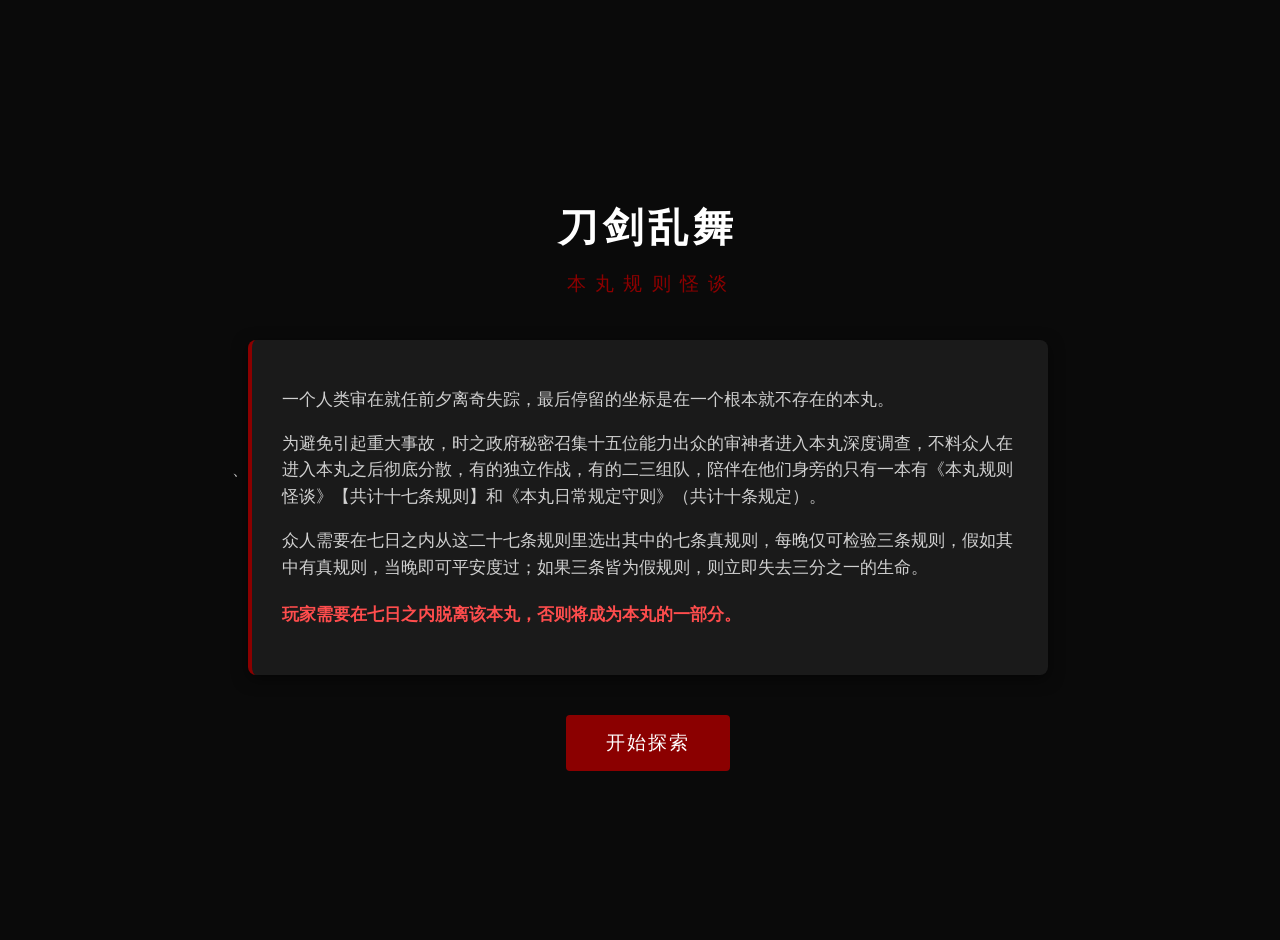
==== index.html @ ad8857df "Rename Honmaru.html to index.html" ====
、<!DOCTYPE html>
<html lang="zh-CN">
<head>
    <meta charset="UTF-8">
    <meta name="viewport" content="width=device-width, initial-scale=1.0">
    <title>刀剑乱舞 - 本丸规则怪谈</title>
    <style>
        :root {
            --bg-color: #0a0a0a;
            --text-color: #d0d0d0;
            --accent-color: #8b0000;
            --button-bg: #2a2a2a;
            --button-hover: #3a3a3a;
        }
        body {
            background-color: var(--bg-color);
            color: var(--text-color);
            font-family: "Microsoft YaHei", "PingFang SC", sans-serif;
            line-height: 1.6;
            margin: 0;
            padding: 20px;
            display: flex;
            justify-content: center;
            align-items: center;
            min-height: 100vh;
        }
        /* 首页样式 */
        #home-screen {
            max-width: 800px;
            width: 100%;
            text-align: center;
            animation: fadeIn 2s ease-in-out;
        }
        .game-title {
            font-size: 2.5em;
            color: #fff;
            margin-bottom: 10px;
            letter-spacing: 5px;
        }
        .game-subtitle {
            font-size: 1.2em;
            color: var(--accent-color);
            margin-bottom: 40px;
            letter-spacing: 2px;
        }
        .intro-text {
            text-align: left;
            background-color: #1a1a1a;
            padding: 30px;
            border-radius: 8px;
            border-left: 4px solid var(--accent-color);
            margin-bottom: 40px;
            box-shadow: 0 4px 15px rgba(0,0,0,0.5);
            font-size: 1.05em;
        }
        .warning-text {
            color: #ff4d4d;
            font-weight: bold;
            margin-top: 20px;
        }
        .start-btn {
            background-color: var(--accent-color);
            color: white;
            border: none;
            padding: 15px 40px;
            font-size: 1.2em;
            border-radius: 4px;
            cursor: pointer;
            transition: all 0.3s ease;
            letter-spacing: 2px;
        }
        .start-btn:hover {
            background-color: #a00000;
            box-shadow: 0 0 15px rgba(139, 0, 0, 0.6);
        }

        /* 游戏界面样式 */
        #game-container {
            display: none; /* 初始隐藏 */
            max-width: 800px;
            width: 100%;
            background-color: #1e1e1e;
            padding: 40px;
            border-radius: 8px;
            box-shadow: 0 4px 15px rgba(0,0,0,0.5);
            position: relative;
        }
        .story-text {
            font-size: 1.1em;
            margin-bottom: 30px;
            white-space: pre-wrap;
        }
        .choices-container {
            display: flex;
            flex-direction: column;
            gap: 15px;
        }
        .choice-btn {
            background-color: var(--button-bg);
            color: var(--text-color);
            border: 1px solid #444;
            padding: 15px 20px;
            font-size: 1em;
            text-align: left;
            cursor: pointer;
            border-radius: 4px;
            transition: all 0.3s ease;
        }
        .choice-btn:hover {
            background-color: var(--button-hover);
            border-color: #666;
        }

        /* 规则面板样式 */
        #rule-btn {
            display: none; /* 初始隐藏 */
            position: fixed;
            top: 20px;
            right: 20px;
            background-color: #333;
            border: 1px solid var(--accent-color);
            color: #ff4d4d;
            padding: 10px 15px;
            border-radius: 4px;
            cursor: pointer;
            z-index: 100;
            font-weight: bold;
            transition: all 0.3s;
        }
        #rule-btn:hover {
            background-color: var(--accent-color);
            color: white;
        }
        #rule-panel {
            display: none;
            position: fixed;
            top: 50%;
            left: 50%;
            transform: translate(-50%, -50%);
            width: 80%;
            max-width: 700px;
            height: 80vh;
            background-color: #111;
            border: 2px solid var(--accent-color);
            padding: 30px;
            overflow-y: auto;
            z-index: 101;
            box-shadow: 0 0 30px rgba(0,0,0,0.9);
        }
        #rule-panel h3 {
            color: #ff4d4d;
            border-bottom: 1px solid #444;
            padding-bottom: 10px;
        }
        .close-btn {
            float: right;
            background: none;
            border: none;
            color: white;
            font-size: 1.8em;
            cursor: pointer;
            line-height: 1;
        }
        #overlay {
            display: none;
            position: fixed;
            top: 0; left: 0; width: 100%; height: 100%;
            background: rgba(0,0,0,0.85);
            z-index: 100;
        }
        .achievement {
            color: #ff4d4d;
            font-weight: bold;
            font-size: 1.2em;
            text-align: center;
            margin-top: 20px;
        }

        @keyframes fadeIn {
            from { opacity: 0; transform: translateY(20px); }
            to { opacity: 1; transform: translateY(0); }
        }
    </style>
</head>
<body>

    <div id="home-screen">
        <h1 class="game-title">刀剑乱舞</h1>
        <div class="game-subtitle">本 丸 规 则 怪 谈</div>
        
        <div class="intro-text">
            <p>一个人类审在就任前夕离奇失踪，最后停留的坐标是在一个根本就不存在的本丸。</p>
            <p>为避免引起重大事故，时之政府秘密召集十五位能力出众的审神者进入本丸深度调查，不料众人在进入本丸之后彻底分散，有的独立作战，有的二三组队，陪伴在他们身旁的只有一本有《本丸规则怪谈》【共计十七条规则】和《本丸日常规定守则》（共计十条规定）。</p>
            <p>众人需要在七日之内从这二十七条规则里选出其中的七条真规则，每晚仅可检验三条规则，假如其中有真规则，当晚即可平安度过；如果三条皆为假规则，则立即失去三分之一的生命。</p>
            <p class="warning-text">玩家需要在七日之内脱离该本丸，否则将成为本丸的一部分。</p>
        </div>

        <button class="start-btn" onclick="startGame()">开始探索</button>
    </div>

    <button id="rule-btn" onclick="toggleRules()">查看随身手册</button>

    <div id="overlay" onclick="toggleRules()"></div>
    <div id="rule-panel">
        <button class="close-btn" onclick="toggleRules()">×</button>
        
        <h3>本丸日常规定守则：</h3>
        <p>1.本丸没有狐之助，如果您在本丸遇到了它，请尽快回到天守阁，如果窗户上一直出现它的身影，请不断默念“我才是本丸的审神者”，直到身影消失再停止默念，并且在第二天日出之前禁止离开天守阁。<br>
        2.本丸所有的刀都只存在初号机，如果您当天碰到了一振刀的二号机乃至三号机，那么请您当天就不要再回到天守阁，也不要去所在刀派的部屋过夜，否则您将会被祂盯上，这将会加速您在本丸迷失的速度。<br>
        3.在日落之前您可以去所有房间查询线索，但是请不要在刚来到本丸的三天之内去查看千叶樱状态，否则当晚将丢失三分之一的生命。<br>
        4.本丸提供一日三餐，您也可以前往厨房自己做饭吃，但是务必牢记请不要浪费任何一粒食物，就算做的再难吃也必须吃完，如果食材掉到了地上，请及时清理，禁止丢进垃圾捅内。<br>
        5.本丸的宵禁时间是晚上十点，请在晚上九点半之前回到天守阁并且不再外出，即使听到了任何声响也不可以开门。<br>
        6.如果您实在不想写公文，也可以写下一些笔记，方便后面的人来接手这个本丸。<br>
        7.如果在宵禁时间前，有刀男提出主动守夜，请先查看他的眼睛是否为白瞳，如果为正常瞳色，请委婉拒绝他；如果为白瞳，请在宵禁时间开始之前把他赶去别的刀派的部屋，否则当晚您将被取消检验规则的机会。<br>
        8.本丸当日的近侍是由您认定的，但是切记一天只能指定一位刀男为近侍，如果当日他在相处过程为白瞳，请不要再让他靠近你，避免您被污染。<br>
        9.如果您在呆在本丸期间时常感到晕眩、恶心、想吐，那么恭喜您已被本丸认可，在您的生命耗尽那刻就将成为本丸的一部分。<br>
        10.最后请您牢记“您是外来人员，如果您真的想成为本丸的审神者，自愿想成为本丸的一部分的话，就请您验证完所有真规则再离开吧！”</p>

        <h3>本丸规则怪谈：</h3>
        <p>1.本丸只有狐之助是真是存在的，如果您的身边出现刀剑男士，那一定是祂们伪装，请绝对相信狐之助的话，关键时候，它将会保住您的性命。<br>
        2.狐之助一般不出现在本丸，如果您在探索过程中发现了它，那么请立即远离天守阁，前往本丸的干叶樱底下过夜，且务必在宵禁时间后到达，否则您将迷在这个本丸彻底迷失。<br>
        3.本丸从始至终只有一个近侍，且一直为白瞳，如果您发现他的瞳色有变化，请迅速远离他，且把他困在天守阁，您可前往其他刀派的部屋过夜，直到第二天天亮为止。<br>
        4.规则三是假的。<br>
        5.请确保您从一开始是独自作战或者是与伙伴共同作战，务必牢记外来人员的人数，避免回去的时候多一个或者少一个人。<br>
        6.本丸保证审神者的一日三餐，您可以每日前往大广间用餐，即使浪费粮食也不会受到任何威胁，但是严禁进入厨房，您不会想知道食物的原材料是些什么的。<br>
        7.您来到本丸之后的三日内严禁前往查看千叶樱状态，否则您将会成为祂的一部分。<br>
        8.您可以在白日里进入所有的房间查看线索，如果在检查过程中发现部屋里有人，请不要发出任何声响，立即离开且务必回到天守阁，此后直到第二天太阳升起之后都不可外出。<br>
        9.本丸审神者的宵禁时间是晚上九点半，但是刀剑男士的宵禁时间是十点，如果您在这半个小时内无法回到天守阁，那么很可惜，您将失去三分之一的生命，且会出现晕眩、恶心、想吐的症状。<br>
        10.如果您出现晕眩、恶心、想吐的症状，可前往修复室【手入】，这可以大量缓解您的疼痛。<br>
        11.在【手入】过程中，请一直默念“我只是外来人员，并非本丸原住民”，直到【手入】过程结束为止，否则您将会被祂们盯上，成为本丸的一员。<br>
        12.如果您时常感觉背后发凉，请不要叵头，不然您将看到恐怖的东西。<br>
        13.请务必保证您能安全度过前三天，否则从第四天起您将会出现晕眩、恶心、想吐的症状。<br>
        14.本丸刀账已遗失，所以无法判定祂们会伪装成多少人出现在您身边，请您务必重视这个事情。<br>
        15.如果看到书桌上出现公文，请仔细查看，说不定里面有能帮助您离开的方法<br>
        16.以上的规则都是假的，无需遵守。<br>
        17.请您在来到本丸的第一天就去查看干叶樱的状态，并与祂签下契约，在此恭贺您成为本丸的新审神者。</p>
    </div>

    <div id="game-container">
        <div id="story-text" class="story-text"></div>
        <div id="choices-container" class="choices-container"></div>
    </div>

    <script src="end1.js"></script>
</body>
</html>
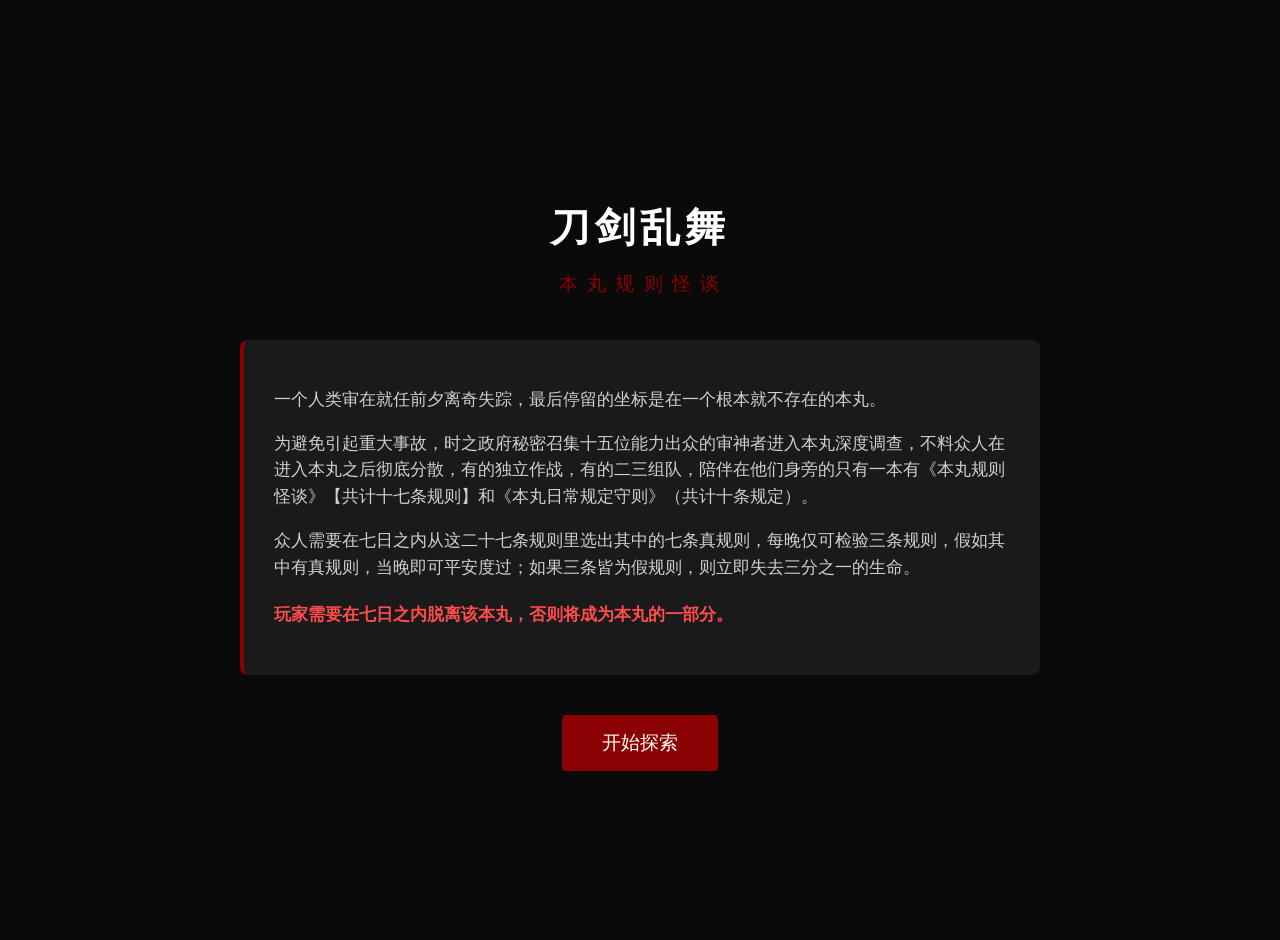
==== commit 32cfe179: "更新了背包，状态栏和控制脚本" ====
--- a/index.html
+++ b/index.html
@@ -1,209 +1,41 @@
-、<!DOCTYPE html>
+
+<!DOCTYPE html>
 <html lang="zh-CN">
 <head>
     <meta charset="UTF-8">
     <meta name="viewport" content="width=device-width, initial-scale=1.0">
     <title>刀剑乱舞 - 本丸规则怪谈</title>
-    <style>
-        :root {
-            --bg-color: #0a0a0a;
-            --text-color: #d0d0d0;
-            --accent-color: #8b0000;
-            --button-bg: #2a2a2a;
-            --button-hover: #3a3a3a;
-        }
-        body {
-            background-color: var(--bg-color);
-            color: var(--text-color);
-            font-family: "Microsoft YaHei", "PingFang SC", sans-serif;
-            line-height: 1.6;
-            margin: 0;
-            padding: 20px;
-            display: flex;
-            justify-content: center;
-            align-items: center;
-            min-height: 100vh;
-        }
-        /* 首页样式 */
-        #home-screen {
-            max-width: 800px;
-            width: 100%;
-            text-align: center;
-            animation: fadeIn 2s ease-in-out;
-        }
-        .game-title {
-            font-size: 2.5em;
-            color: #fff;
-            margin-bottom: 10px;
-            letter-spacing: 5px;
-        }
-        .game-subtitle {
-            font-size: 1.2em;
-            color: var(--accent-color);
-            margin-bottom: 40px;
-            letter-spacing: 2px;
-        }
-        .intro-text {
-            text-align: left;
-            background-color: #1a1a1a;
-            padding: 30px;
-            border-radius: 8px;
-            border-left: 4px solid var(--accent-color);
-            margin-bottom: 40px;
-            box-shadow: 0 4px 15px rgba(0,0,0,0.5);
-            font-size: 1.05em;
-        }
-        .warning-text {
-            color: #ff4d4d;
-            font-weight: bold;
-            margin-top: 20px;
-        }
-        .start-btn {
-            background-color: var(--accent-color);
-            color: white;
-            border: none;
-            padding: 15px 40px;
-            font-size: 1.2em;
-            border-radius: 4px;
-            cursor: pointer;
-            transition: all 0.3s ease;
-            letter-spacing: 2px;
-        }
-        .start-btn:hover {
-            background-color: #a00000;
-            box-shadow: 0 0 15px rgba(139, 0, 0, 0.6);
-        }
-
-        /* 游戏界面样式 */
-        #game-container {
-            display: none; /* 初始隐藏 */
-            max-width: 800px;
-            width: 100%;
-            background-color: #1e1e1e;
-            padding: 40px;
-            border-radius: 8px;
-            box-shadow: 0 4px 15px rgba(0,0,0,0.5);
-            position: relative;
-        }
-        .story-text {
-            font-size: 1.1em;
-            margin-bottom: 30px;
-            white-space: pre-wrap;
-        }
-        .choices-container {
-            display: flex;
-            flex-direction: column;
-            gap: 15px;
-        }
-        .choice-btn {
-            background-color: var(--button-bg);
-            color: var(--text-color);
-            border: 1px solid #444;
-            padding: 15px 20px;
-            font-size: 1em;
-            text-align: left;
-            cursor: pointer;
-            border-radius: 4px;
-            transition: all 0.3s ease;
-        }
-        .choice-btn:hover {
-            background-color: var(--button-hover);
-            border-color: #666;
-        }
-
-        /* 规则面板样式 */
-        #rule-btn {
-            display: none; /* 初始隐藏 */
-            position: fixed;
-            top: 20px;
-            right: 20px;
-            background-color: #333;
-            border: 1px solid var(--accent-color);
-            color: #ff4d4d;
-            padding: 10px 15px;
-            border-radius: 4px;
-            cursor: pointer;
-            z-index: 100;
-            font-weight: bold;
-            transition: all 0.3s;
-        }
-        #rule-btn:hover {
-            background-color: var(--accent-color);
-            color: white;
-        }
-        #rule-panel {
-            display: none;
-            position: fixed;
-            top: 50%;
-            left: 50%;
-            transform: translate(-50%, -50%);
-            width: 80%;
-            max-width: 700px;
-            height: 80vh;
-            background-color: #111;
-            border: 2px solid var(--accent-color);
-            padding: 30px;
-            overflow-y: auto;
-            z-index: 101;
-            box-shadow: 0 0 30px rgba(0,0,0,0.9);
-        }
-        #rule-panel h3 {
-            color: #ff4d4d;
-            border-bottom: 1px solid #444;
-            padding-bottom: 10px;
-        }
-        .close-btn {
-            float: right;
-            background: none;
-            border: none;
-            color: white;
-            font-size: 1.8em;
-            cursor: pointer;
-            line-height: 1;
-        }
-        #overlay {
-            display: none;
-            position: fixed;
-            top: 0; left: 0; width: 100%; height: 100%;
-            background: rgba(0,0,0,0.85);
-            z-index: 100;
-        }
-        .achievement {
-            color: #ff4d4d;
-            font-weight: bold;
-            font-size: 1.2em;
-            text-align: center;
-            margin-top: 20px;
-        }
-
-        @keyframes fadeIn {
-            from { opacity: 0; transform: translateY(20px); }
-            to { opacity: 1; transform: translateY(0); }
-        }
-    </style>
+    <link rel="stylesheet" href="style.css">
 </head>
 <body>
+
+    <div id="status-bar" style="display: none;">
+        <span class="status-item">🕒 第 <span id="ui-day">1</span> 天</span>
+        <span class="status-item status-life">❤️ 生命: <span id="ui-life">3/3</span></span>
+        <span class="status-item status-pollution">☠️ 污染度: <span id="ui-pollution">0</span>%</span>
+    </div>
+
+    <div id="top-buttons" style="display: none;">
+        <button class="side-btn" onclick="toggleRules()">查看手册</button>
+        <button class="side-btn" onclick="toggleInventory()">打开背包</button>
+    </div>
 
     <div id="home-screen">
         <h1 class="game-title">刀剑乱舞</h1>
         <div class="game-subtitle">本 丸 规 则 怪 谈</div>
-        
         <div class="intro-text">
             <p>一个人类审在就任前夕离奇失踪，最后停留的坐标是在一个根本就不存在的本丸。</p>
             <p>为避免引起重大事故，时之政府秘密召集十五位能力出众的审神者进入本丸深度调查，不料众人在进入本丸之后彻底分散，有的独立作战，有的二三组队，陪伴在他们身旁的只有一本有《本丸规则怪谈》【共计十七条规则】和《本丸日常规定守则》（共计十条规定）。</p>
             <p>众人需要在七日之内从这二十七条规则里选出其中的七条真规则，每晚仅可检验三条规则，假如其中有真规则，当晚即可平安度过；如果三条皆为假规则，则立即失去三分之一的生命。</p>
             <p class="warning-text">玩家需要在七日之内脱离该本丸，否则将成为本丸的一部分。</p>
         </div>
-
         <button class="start-btn" onclick="startGame()">开始探索</button>
     </div>
 
-    <button id="rule-btn" onclick="toggleRules()">查看随身手册</button>
+    <div id="overlay" style="display: none;" onclick="toggleRules(); toggleInventory();"></div>
 
-    <div id="overlay" onclick="toggleRules()"></div>
-    <div id="rule-panel">
+    <div id="rule-panel" class="panel" style="display: none;">
         <button class="close-btn" onclick="toggleRules()">×</button>
-        
         <h3>本丸日常规定守则：</h3>
         <p>1.本丸没有狐之助，如果您在本丸遇到了它，请尽快回到天守阁，如果窗户上一直出现它的身影，请不断默念“我才是本丸的审神者”，直到身影消失再停止默念，并且在第二天日出之前禁止离开天守阁。<br>
         2.本丸所有的刀都只存在初号机，如果您当天碰到了一振刀的二号机乃至三号机，那么请您当天就不要再回到天守阁，也不要去所在刀派的部屋过夜，否则您将会被祂盯上，这将会加速您在本丸迷失的速度。<br>
@@ -236,11 +68,21 @@
         17.请您在来到本丸的第一天就去查看干叶樱的状态，并与祂签下契约，在此恭贺您成为本丸的新审神者。</p>
     </div>
 
+    <div id="inventory-panel" class="panel" style="display: none;">
+        <button class="close-btn" onclick="toggleInventory()">×</button>
+        <h3 style="color: #ccc; border-bottom: 1px solid #444; padding-bottom: 10px;">我的背包</h3>
+        <div id="inventory-content">
+            <p style="color: #777;">背包空空如也...</p>
+        </div>
+    </div>
+
     <div id="game-container">
         <div id="story-text" class="story-text"></div>
         <div id="choices-container" class="choices-container"></div>
     </div>
 
+    <script src="status.js"></script>
     <script src="end1.js"></script>
+    <script src="game.js"></script>
 </body>
-</html>
+</html>
--- a/style.css
+++ b/style.css
@@ -0,0 +1,106 @@
+/* style.css */
+:root {
+    --bg-color: #0a0a0a;
+    --text-color: #d0d0d0;
+    --accent-color: #8b0000;
+    --button-bg: #2a2a2a;
+    --button-hover: #3a3a3a;
+}
+
+body {
+    background-color: var(--bg-color);
+    color: var(--text-color);
+    font-family: "Microsoft YaHei", "PingFang SC", sans-serif;
+    line-height: 1.6;
+    margin: 0;
+    padding: 20px;
+    display: flex;
+    justify-content: center;
+    align-items: center;
+    min-height: 100vh;
+}
+
+/* --- 首页样式 --- */
+#home-screen {
+    max-width: 800px;
+    width: 100%;
+    text-align: center;
+    animation: fadeIn 2s ease-in-out;
+}
+.game-title { font-size: 2.5em; color: #fff; margin-bottom: 10px; letter-spacing: 5px; }
+.game-subtitle { font-size: 1.2em; color: var(--accent-color); margin-bottom: 40px; letter-spacing: 2px; }
+.intro-text {
+    text-align: left; background-color: #1a1a1a; padding: 30px;
+    border-radius: 8px; border-left: 4px solid var(--accent-color); margin-bottom: 40px; font-size: 1.05em;
+}
+.warning-text { color: #ff4d4d; font-weight: bold; margin-top: 20px; }
+.start-btn {
+    background-color: var(--accent-color); color: white; border: none;
+    padding: 15px 40px; font-size: 1.2em; border-radius: 4px; cursor: pointer; transition: all 0.3s ease;
+}
+.start-btn:hover { background-color: #a00000; box-shadow: 0 0 15px rgba(139, 0, 0, 0.6); }
+
+/* --- 状态栏与顶部按钮 (极其重要：初始 display: none) --- */
+#status-bar {
+    display: none; 
+    position: fixed;
+    top: 0; left: 0; width: 100%;
+    background-color: #111;
+    border-bottom: 2px solid #333;
+    padding: 15px 0;
+    text-align: center;
+    font-size: 1.1em;
+    font-weight: bold;
+    z-index: 200;
+}
+.status-item { margin: 0 20px; }
+.status-life { color: #ff4d4d; }
+.status-pollution { color: #8a2be2; }
+
+#top-buttons {
+    display: none; 
+    position: fixed;
+    top: 60px; /* 放在状态栏下方一点 */
+    right: 20px;
+    z-index: 200;
+    flex-direction: column;
+    gap: 10px;
+}
+.side-btn {
+    background-color: #333; border: 1px solid var(--accent-color); color: #ff4d4d;
+    padding: 10px 15px; border-radius: 4px; cursor: pointer; font-weight: bold;
+}
+.side-btn:hover { background-color: var(--accent-color); color: white; }
+
+/* --- 游戏主界面 --- */
+#game-container {
+    display: none; 
+    max-width: 800px; width: 100%; background-color: #1e1e1e;
+    padding: 40px; border-radius: 8px; position: relative; margin-top: 60px; /* 避开顶部的状态栏 */
+}
+.story-text { font-size: 1.1em; margin-bottom: 30px; white-space: pre-wrap; }
+.choices-container { display: flex; flex-direction: column; gap: 15px; }
+.choice-btn {
+    background-color: var(--button-bg); color: var(--text-color); border: 1px solid #444;
+    padding: 15px 20px; font-size: 1em; text-align: left; cursor: pointer; border-radius: 4px;
+}
+.choice-btn:hover { background-color: var(--button-hover); border-color: #666; }
+
+/* --- 弹窗与遮罩层 --- */
+#overlay {
+    display: none; position: fixed; top: 0; left: 0; width: 100%; height: 100%;
+    background: rgba(0,0,0,0.85); z-index: 300;
+}
+.panel {
+    display: none; position: fixed; top: 50%; left: 50%; transform: translate(-50%, -50%);
+    width: 80%; max-width: 700px; height: 80vh; background-color: #111;
+    border: 2px solid var(--accent-color); padding: 30px; overflow-y: auto; z-index: 301;
+}
+#inventory-panel { height: 60vh; max-width: 500px; } /* 背包比规则书稍微小一点 */
+.panel h3 { color: #ff4d4d; border-bottom: 1px solid #444; padding-bottom: 10px; }
+.close-btn { float: right; background: none; border: none; color: white; font-size: 1.8em; cursor: pointer; }
+.item-row { background-color: #2a2a2a; padding: 15px; margin-bottom: 10px; border-radius: 4px; border-left: 3px solid #777; }
+.item-name { font-weight: bold; color: #e0e0e0; margin-bottom: 5px; }
+.item-desc { font-size: 0.9em; color: #aaa; }
+.achievement { color: #ff4d4d; font-weight: bold; font-size: 1.2em; text-align: center; margin-top: 20px; }
+@keyframes fadeIn { from { opacity: 0; transform: translateY(20px); } to { opacity: 1; transform: translateY(0); } }
